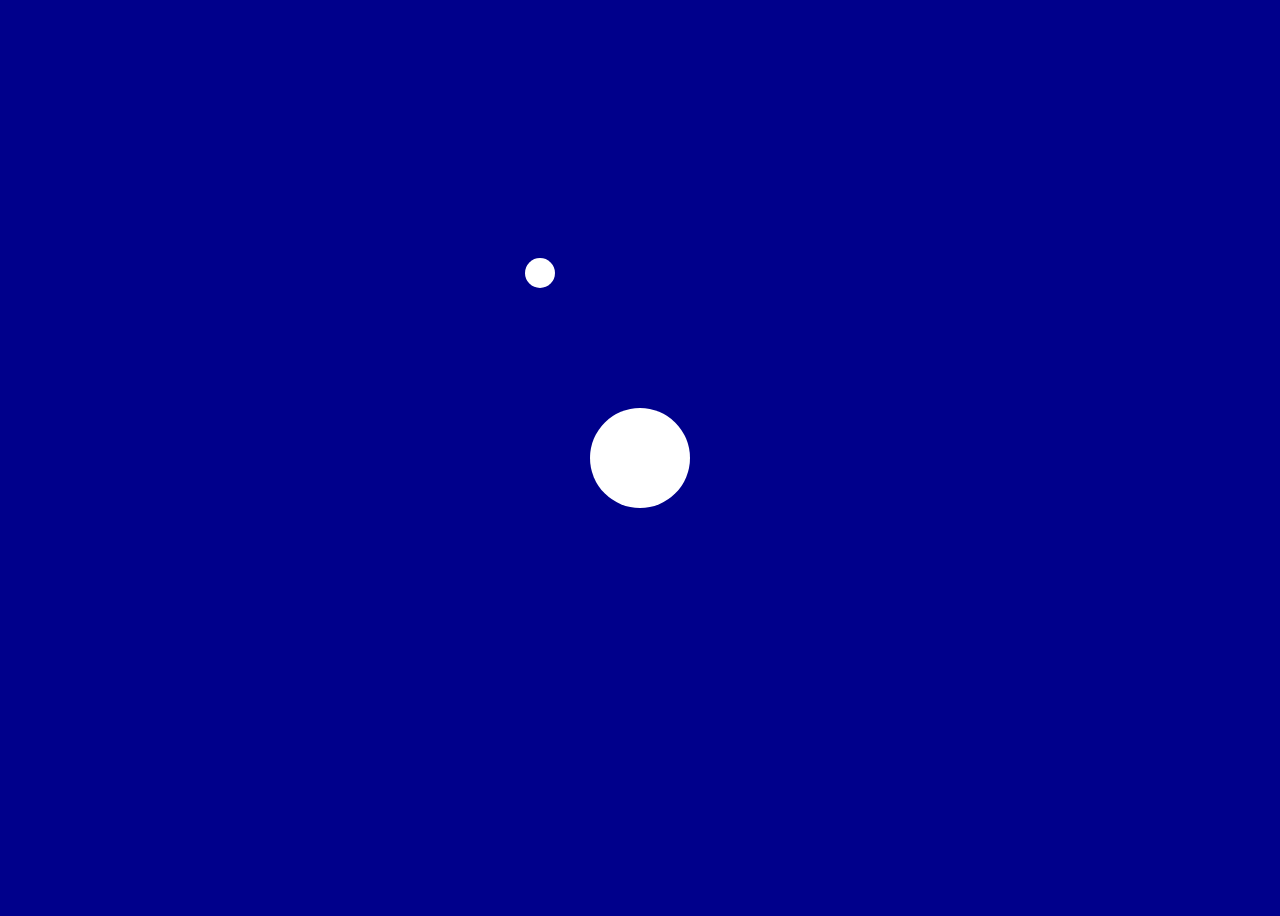
==== animation/index.html @ 74347ac3 "structure and animation" ====
<!doctype html>
<html lang="en">
  <head>
    <meta charset="utf-8" />
    <title>Moon Orbit</title>
    <link rel="stylesheet" href="styles.css" />
  </head>

  <body>
    <div class="space">
      <div class="earth"></div>
      <div class="orbit">
        <div class="moon"></div>
      </div>
    </div>
  </body>
</html>
---- animation/styles.css ----
body {
  height: 100vh;
  display: flex;
  justify-content: center;
  align-items: center;
  background: darkblue;
}

.space {
  width: 200px;
  height: 200px;
  position: relative;
}

.earth {
  width: 100px;
  height: 100px;
  position: absolute;
  top: 50%;
  left: 50%;
  transform: translate(-50%, -50%);
  background-color: white;
  border-radius: 50%;
}

.orbit {
  width: 200px;
  height: 200px;
  border-radius: 100%;
  position: absolute;
  transform: translate(-50%, -50%);
  animation: orbit 5s linear infinite;
}

.moon {
  width: 30px;
  height: 30px;
  border-radius: 50%;
  background-color: white;
  position: absolute;
  left: 50%;
  top: 0;
  transform: translateX(-50%);
}

@keyframes orbit {
0% {
transform: rotate(0deg) translate(-50%, -50%);
}
100% {
transform: rotate(360deg) translate(-50%, -50%);
}
}
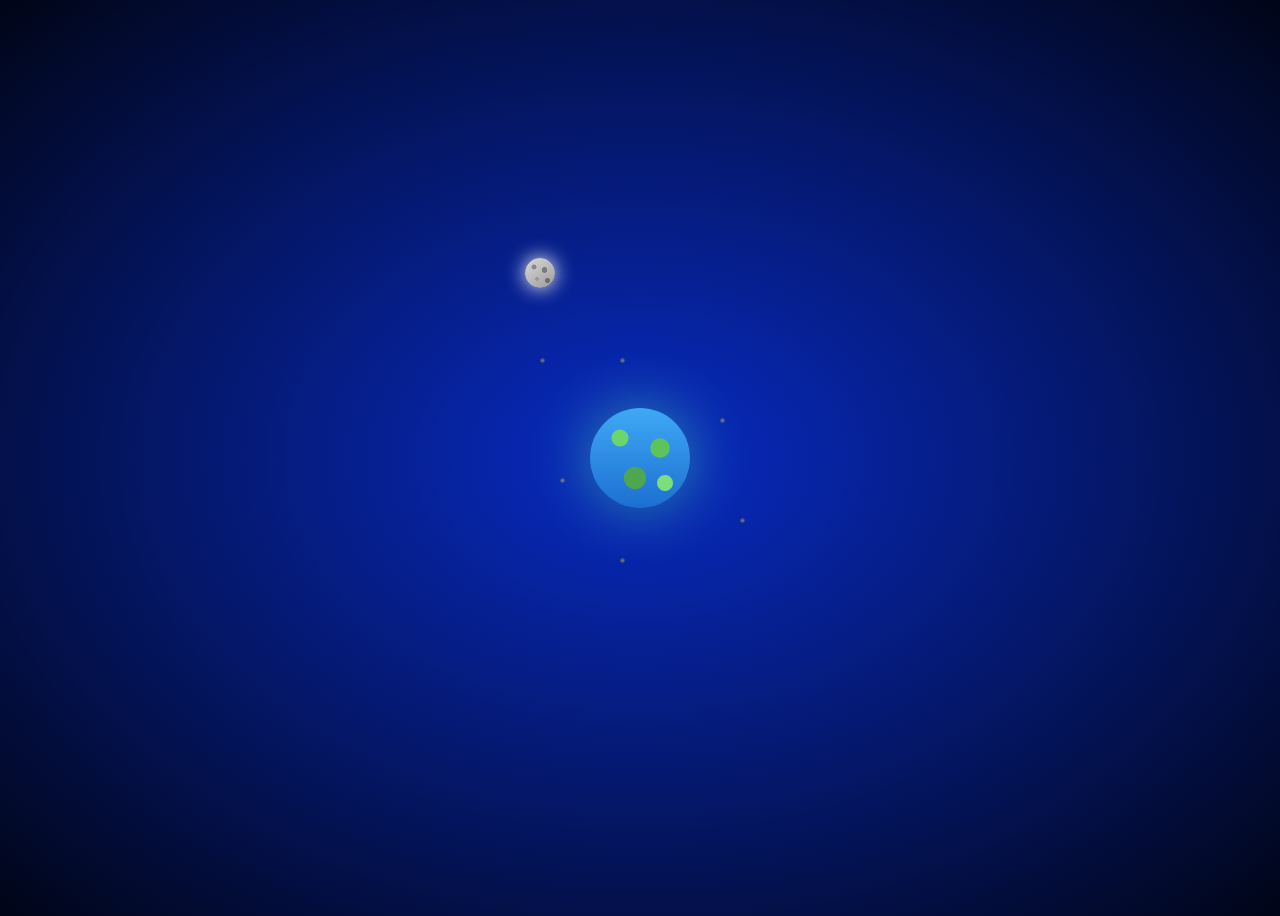
==== commit 2ece8954: "Styling + Animation Tests" ====
--- a/animation/index.html
+++ b/animation/index.html
@@ -9,6 +9,12 @@
   <body>
     <div class="space">
       <div class="earth"></div>
+      <div class="star"></div>
+      <div class="star"></div>
+      <div class="star"></div>
+      <div class="star"></div>
+      <div class="star"></div>
+      <div class="star"></div>
       <div class="orbit">
         <div class="moon"></div>
       </div>
--- a/animation/styles.css
+++ b/animation/styles.css
@@ -3,7 +3,7 @@
   display: flex;
   justify-content: center;
   align-items: center;
-  background: darkblue;
+  background-image: radial-gradient(#082bc4, #010517)
 }
 
 .space {
@@ -19,8 +19,17 @@
   top: 50%;
   left: 50%;
   transform: translate(-50%, -50%);
-  background-color: white;
   border-radius: 50%;
+    background-image:
+    radial-gradient(circle at 30% 30%, #6bd66b 8%, transparent 9%),
+    radial-gradient(circle at 70% 40%, #5cc45c 10%, transparent 11%),
+    radial-gradient(circle at 45% 70%, #4ea64e 12%, transparent 13%),
+    radial-gradient(circle at 75% 75%, #7be07b 7%, transparent 8%),
+    linear-gradient(180deg, #3fa9f5, #1d6fd1);
+
+    box-shadow: 0 0 60px rgba(56, 163, 165, 0.8);
+
+    animation: earth 10s linear infinite
 }
 
 .orbit {
@@ -36,12 +45,36 @@
   width: 30px;
   height: 30px;
   border-radius: 50%;
-  background-color: white;
+  background-image:
+    radial-gradient(circle at 30% 30%, #8a8a8a 8%, transparent 9%),
+    radial-gradient(circle at 65% 40%, #7a7a7a 10%, transparent 11%),
+    radial-gradient(circle at 40% 70%, #999 6%, transparent 7%),
+    radial-gradient(circle at 75% 75%, #6f6f6f 7%, transparent 8%),
+    linear-gradient(145deg, #d8d8d8, #9c9c9c);
   position: absolute;
   left: 50%;
   top: 0;
   transform: translateX(-50%);
+  box-shadow: 0 0 20px white;
 }
+
+.star {
+  position: absolute;
+  height: 5px;
+  width: 5px;
+  border-radius: 50%;
+  background-image: radial-gradient(#ffd147, transparent);
+  opacity: 0.5;
+  box-shadow: 0 0 140px #ffd147;
+    animation: twinkle 2s infinite ease-in-out;
+}
+
+.star:nth-child(1) { top: 40%; left: 20%; animation-delay: 0s; }
+.star:nth-child(2) { top: 30%; left: 90%; animation-delay: 1s; }
+.star:nth-child(3) { top: 100%; left: 40%; animation-delay: 0.5s; }
+.star:nth-child(4) { top: 60%; left: 10%; animation-delay: 1.2s; }
+.star:nth-child(5) { top: 0%; left: 40%; animation-delay: 1.4s; }
+.star:nth-child(6) { top: 80%; left: 100%; animation-delay: 1.4s; }
 
 @keyframes orbit {
 0% {
@@ -50,4 +83,25 @@
 100% {
 transform: rotate(360deg) translate(-50%, -50%);
 }
+}
+
+@keyframes earth {
+  0% {
+    transform: translate(-50%, -50%) rotate(0deg);
+  }
+
+  100% {
+    transform: translate(-50%, -50%) rotate(360deg);
+  }
+}
+
+@keyframes twinkle {
+  0%, 100% {
+    opacity: 0.2;
+    transform: scale(1);
+  }
+  50% {
+    opacity: 1;
+    transform: scale(1.5);
+  }
 }
